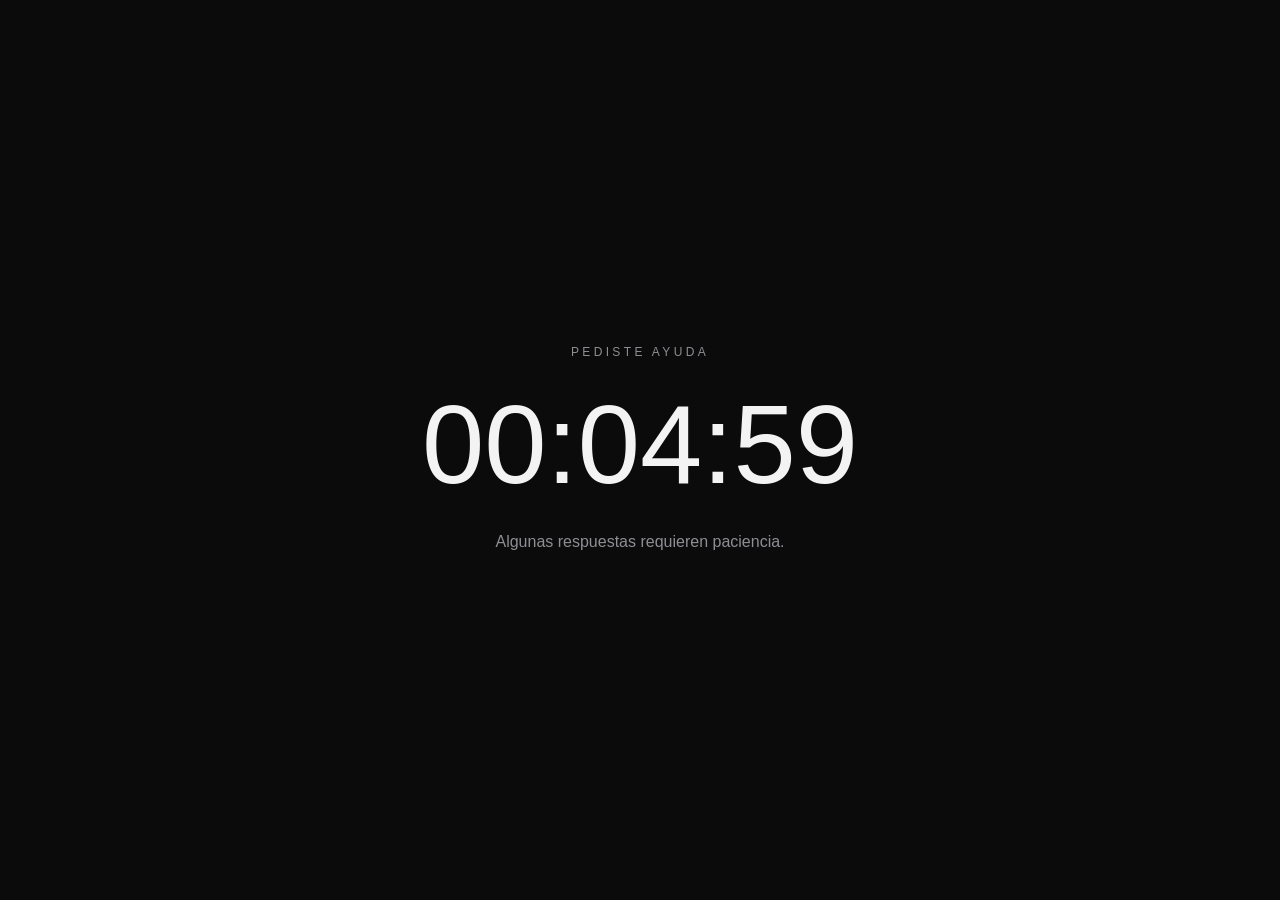
==== ayuda.html @ 7adf33c6 "Add files via upload" ====
<!doctype html>
<html lang="es">
<head>
  <meta charset="utf-8" />
  <meta name="viewport" content="width=device-width, initial-scale=1, viewport-fit=cover" />
  <meta name="theme-color" content="#0b0b0c" />
  <title>Una pista</title>
  <style>
    :root{--bg:#0b0b0c;--fg:#f3f3f4;--muted:#8e8e93}
    *{box-sizing:border-box}
    html,body{height:100%;margin:0}
    body{
      background:var(--bg);color:var(--fg);
      font-family:-apple-system,BlinkMacSystemFont,"Segoe UI",Roboto,Helvetica,Arial,sans-serif;
      display:grid;place-items:center;overflow:hidden
    }
    main{width:min(92vw,720px);text-align:center;padding:32px 20px}
    .eyebrow{text-transform:uppercase;letter-spacing:.28em;font-size:12px;color:var(--muted);margin-bottom:30px}
    #timer{font-variant-numeric:tabular-nums;font-size:clamp(48px,13vw,112px);font-weight:300;line-height:1;margin:0 0 28px}
    .copy{color:var(--muted);font-size:16px;line-height:1.65;max-width:520px;margin:0 auto}
    .hidden{display:none!important}
    #reveal{animation:fadeIn 1.2s ease both}
    #reveal h1{font-size:clamp(32px,7vw,60px);font-weight:500;margin:0 0 18px}
    #reveal p{color:var(--muted);font-size:16px;line-height:1.65;margin:0 auto 30px;max-width:540px}
    .btn{
      display:inline-block;padding:14px 20px;border:1px solid var(--fg);border-radius:999px;
      color:var(--bg);background:var(--fg);text-decoration:none;font-weight:600
    }
    .small{margin-top:18px;font-size:13px;color:var(--muted)}
    @keyframes fadeIn{from{opacity:0;transform:translateY(8px)}to{opacity:1;transform:translateY(0)}}
  </style>
</head>
<body>
  <main>
    <section id="countdown">
      <div class="eyebrow">Pediste ayuda</div>
      <div id="timer">00:05:00</div>
      <p class="copy">Algunas respuestas requieren paciencia.</p>
    </section>

    <section id="reveal" class="hidden">
      <div class="eyebrow">Una pista</div>
      <h1>No es la respuesta.</h1>
      <p>Es solamente el alfabeto que necesitás para descifrarla.</p>

      <a class="btn"
         href="https://ciphersonline.com/codes-and-alphabets/pigpen"
         target="_blank"
         rel="noopener noreferrer">
        VER LA CLAVE DEL CIFRADO
      </a>

      <div class="small">Buscá la variante Standard (Masonic).</div>
    </section>
  </main>

  <script>
    const RELATIVE_MINUTES = 5;
    const STORAGE_KEY = "lucre_help_unlock_v1";

    const countdownEl = document.getElementById("countdown");
    const revealEl = document.getElementById("reveal");
    const timerEl = document.getElementById("timer");

    function getUnlockTime(){
      const saved = localStorage.getItem(STORAGE_KEY);
      if(saved) return Number(saved);

      const unlock = Date.now() + RELATIVE_MINUTES * 60 * 1000;
      localStorage.setItem(STORAGE_KEY, String(unlock));
      return unlock;
    }

    const unlockTime = getUnlockTime();

    function pad(n){ return String(n).padStart(2,"0"); }

    function reveal(){
      countdownEl.classList.add("hidden");
      revealEl.classList.remove("hidden");
      document.title = "Una pista";
    }

    function tick(){
      const diff = unlockTime - Date.now();

      if(diff <= 0){
        timerEl.textContent = "00:00:00";
        reveal();
        return;
      }

      const totalSeconds = Math.floor(diff / 1000);
      const hours = Math.floor(totalSeconds / 3600);
      const minutes = Math.floor((totalSeconds % 3600) / 60);
      const seconds = totalSeconds % 60;

      timerEl.textContent = `${pad(hours)}:${pad(minutes)}:${pad(seconds)}`;
      setTimeout(tick, 250);
    }

    tick();
  </script>
</body>
</html>
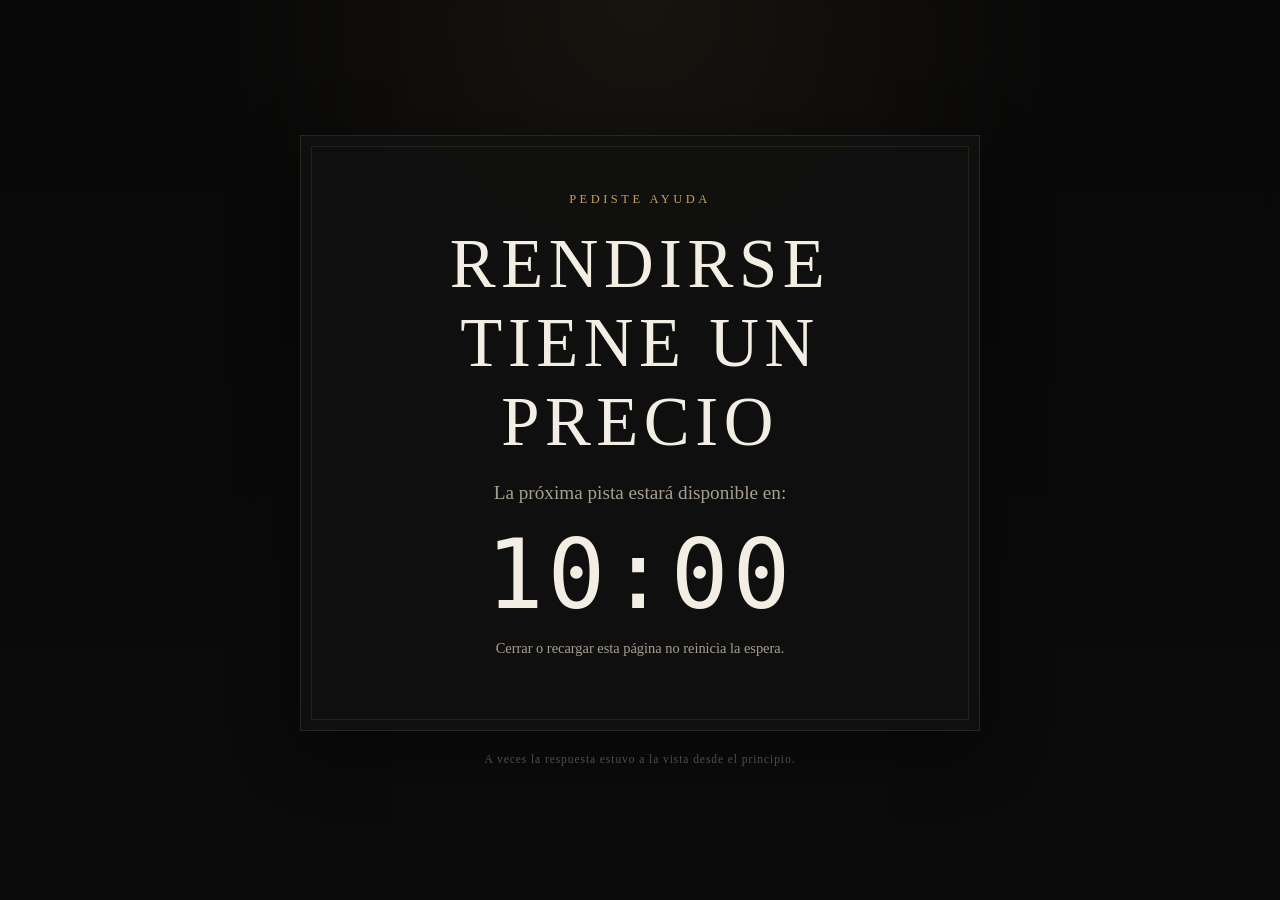
==== commit fc6f7f06: "Add files via upload" ====
--- a/ayuda.html
+++ b/ayuda.html
@@ -1,105 +1,91 @@
 <!doctype html>
 <html lang="es">
 <head>
-  <meta charset="utf-8" />
-  <meta name="viewport" content="width=device-width, initial-scale=1, viewport-fit=cover" />
-  <meta name="theme-color" content="#0b0b0c" />
-  <title>Una pista</title>
-  <style>
-    :root{--bg:#0b0b0c;--fg:#f3f3f4;--muted:#8e8e93}
-    *{box-sizing:border-box}
-    html,body{height:100%;margin:0}
-    body{
-      background:var(--bg);color:var(--fg);
-      font-family:-apple-system,BlinkMacSystemFont,"Segoe UI",Roboto,Helvetica,Arial,sans-serif;
-      display:grid;place-items:center;overflow:hidden
-    }
-    main{width:min(92vw,720px);text-align:center;padding:32px 20px}
-    .eyebrow{text-transform:uppercase;letter-spacing:.28em;font-size:12px;color:var(--muted);margin-bottom:30px}
-    #timer{font-variant-numeric:tabular-nums;font-size:clamp(48px,13vw,112px);font-weight:300;line-height:1;margin:0 0 28px}
-    .copy{color:var(--muted);font-size:16px;line-height:1.65;max-width:520px;margin:0 auto}
-    .hidden{display:none!important}
-    #reveal{animation:fadeIn 1.2s ease both}
-    #reveal h1{font-size:clamp(32px,7vw,60px);font-weight:500;margin:0 0 18px}
-    #reveal p{color:var(--muted);font-size:16px;line-height:1.65;margin:0 auto 30px;max-width:540px}
-    .btn{
-      display:inline-block;padding:14px 20px;border:1px solid var(--fg);border-radius:999px;
-      color:var(--bg);background:var(--fg);text-decoration:none;font-weight:600
-    }
-    .small{margin-top:18px;font-size:13px;color:var(--muted)}
-    @keyframes fadeIn{from{opacity:0;transform:translateY(8px)}to{opacity:1;transform:translateY(0)}}
-  </style>
+  <meta charset="utf-8">
+  <meta name="viewport" content="width=device-width,initial-scale=1">
+  <meta name="theme-color" content="#090909">
+  <title>Segunda pista</title>
+  <link rel="stylesheet" href="styles.css">
 </head>
 <body>
   <main>
-    <section id="countdown">
-      <div class="eyebrow">Pediste ayuda</div>
-      <div id="timer">00:05:00</div>
-      <p class="copy">Algunas respuestas requieren paciencia.</p>
+    <section class="card">
+      <div id="waiting">
+        <p class="kicker">Pediste ayuda</p>
+        <h1>RENDIRSE<br>TIENE UN PRECIO</h1>
+        <p class="subtitle">La próxima pista estará disponible en:</p>
+
+        <div id="timer" class="timer" aria-live="polite">10:00</div>
+
+        <p class="small">Cerrar o recargar esta página no reinicia la espera.</p>
+      </div>
+
+      <div id="reveal" class="hidden">
+        <p class="kicker">Segunda pista</p>
+        <h1>¿CÓMO ESTAMOS NOSOTROS?</h1>
+
+        <div class="rule"></div>
+
+        <p class="subtitle">La respuesta también tiene seis letras.</p>
+      </div>
     </section>
 
-    <section id="reveal" class="hidden">
-      <div class="eyebrow">Una pista</div>
-      <h1>No es la respuesta.</h1>
-      <p>Es solamente el alfabeto que necesitás para descifrarla.</p>
-
-      <a class="btn"
-         href="https://ciphersonline.com/codes-and-alphabets/pigpen"
-         target="_blank"
-         rel="noopener noreferrer">
-        VER LA CLAVE DEL CIFRADO
-      </a>
-
-      <div class="small">Buscá la variante Standard (Masonic).</div>
-    </section>
+    <div class="footer">A veces la respuesta estuvo a la vista desde el principio.</div>
   </main>
 
   <script>
-    const RELATIVE_MINUTES = 5;
-    const STORAGE_KEY = "lucre_help_unlock_v1";
+  (() => {
+    const TIMER_MINUTES = 10;
+    const STORAGE_KEY = "lucre_cryptex_help_unlock_v1";
 
-    const countdownEl = document.getElementById("countdown");
-    const revealEl = document.getElementById("reveal");
-    const timerEl = document.getElementById("timer");
+    const waiting = document.getElementById("waiting");
+    const reveal = document.getElementById("reveal");
+    const timer = document.getElementById("timer");
+    const params = new URLSearchParams(location.search);
 
-    function getUnlockTime(){
-      const saved = localStorage.getItem(STORAGE_KEY);
-      if(saved) return Number(saved);
-
-      const unlock = Date.now() + RELATIVE_MINUTES * 60 * 1000;
-      localStorage.setItem(STORAGE_KEY, String(unlock));
-      return unlock;
+    if (params.get("reset") === "1") {
+      localStorage.removeItem(STORAGE_KEY);
+      history.replaceState({}, "", "ayuda.html");
     }
 
-    const unlockTime = getUnlockTime();
+    const durationMs = params.get("test") === "1"
+      ? 10 * 1000
+      : TIMER_MINUTES * 60 * 1000;
 
-    function pad(n){ return String(n).padStart(2,"0"); }
+    let unlockAt = Number(localStorage.getItem(STORAGE_KEY));
 
-    function reveal(){
-      countdownEl.classList.add("hidden");
-      revealEl.classList.remove("hidden");
-      document.title = "Una pista";
+    if (!unlockAt || Number.isNaN(unlockAt)) {
+      unlockAt = Date.now() + durationMs;
+      localStorage.setItem(STORAGE_KEY, String(unlockAt));
     }
 
-    function tick(){
-      const diff = unlockTime - Date.now();
+    const showReveal = () => {
+      waiting.classList.add("hidden");
+      reveal.classList.remove("hidden");
+      reveal.classList.add("reveal");
+    };
 
-      if(diff <= 0){
-        timerEl.textContent = "00:00:00";
-        reveal();
+    const tick = () => {
+      const remaining = unlockAt - Date.now();
+
+      if (remaining <= 0) {
+        showReveal();
         return;
       }
 
-      const totalSeconds = Math.floor(diff / 1000);
-      const hours = Math.floor(totalSeconds / 3600);
-      const minutes = Math.floor((totalSeconds % 3600) / 60);
+      const totalSeconds = Math.ceil(remaining / 1000);
+      const minutes = Math.floor(totalSeconds / 60);
       const seconds = totalSeconds % 60;
 
-      timerEl.textContent = `${pad(hours)}:${pad(minutes)}:${pad(seconds)}`;
+      timer.textContent =
+        String(minutes).padStart(2, "0") + ":" +
+        String(seconds).padStart(2, "0");
+
       setTimeout(tick, 250);
-    }
+    };
 
     tick();
+  })();
   </script>
 </body>
 </html>
--- a/styles.css
+++ b/styles.css
@@ -0,0 +1,132 @@
+:root{
+  --bg:#090909;
+  --panel:#111111;
+  --text:#f3eee4;
+  --muted:#a79f92;
+  --gold:#c6a15b;
+  --gold-soft:#8e7441;
+  --line:#2a261f;
+}
+
+*{box-sizing:border-box}
+html,body{margin:0;padding:0;min-height:100%}
+body{
+  min-height:100vh;
+  background:
+    radial-gradient(circle at 50% 0%, rgba(198,161,91,.08), transparent 38%),
+    linear-gradient(180deg,#080808 0%,#0b0b0b 100%);
+  color:var(--text);
+  font-family: Georgia, "Times New Roman", serif;
+  display:flex;
+  align-items:center;
+  justify-content:center;
+  padding:24px;
+}
+main{width:min(680px,100%)}
+.card{
+  border:1px solid var(--line);
+  background:rgba(17,17,17,.88);
+  box-shadow:0 18px 60px rgba(0,0,0,.42);
+  padding:clamp(28px,6vw,56px);
+  text-align:center;
+  position:relative;
+  overflow:hidden;
+}
+.card::before{
+  content:"";
+  position:absolute;
+  inset:10px;
+  border:1px solid rgba(198,161,91,.12);
+  pointer-events:none;
+}
+.kicker{
+  margin:0 0 18px;
+  color:var(--gold);
+  font-size:.78rem;
+  letter-spacing:.28em;
+  text-transform:uppercase;
+}
+h1{
+  margin:0;
+  font-size:clamp(2.05rem,8vw,4.3rem);
+  font-weight:500;
+  letter-spacing:.08em;
+}
+.subtitle{
+  margin:16px auto 0;
+  color:var(--muted);
+  max-width:520px;
+  font-size:clamp(1rem,3.5vw,1.2rem);
+  line-height:1.6;
+}
+.rule{
+  width:72px;
+  height:1px;
+  background:linear-gradient(90deg,transparent,var(--gold),transparent);
+  margin:32px auto;
+}
+.clue-label{
+  color:var(--muted);
+  text-transform:uppercase;
+  letter-spacing:.18em;
+  font-size:.78rem;
+  margin-bottom:12px;
+}
+.clue{
+  font-size:clamp(2rem,9vw,4.4rem);
+  letter-spacing:.12em;
+  margin:0;
+  color:var(--text);
+}
+.note{
+  margin:22px auto 0;
+  color:var(--muted);
+  line-height:1.6;
+  font-size:.98rem;
+  max-width:500px;
+}
+.button{
+  display:inline-flex;
+  align-items:center;
+  justify-content:center;
+  min-width:180px;
+  min-height:48px;
+  margin-top:36px;
+  padding:12px 22px;
+  border:1px solid var(--gold-soft);
+  color:var(--gold);
+  text-decoration:none;
+  background:transparent;
+  font-family:inherit;
+  font-size:.88rem;
+  letter-spacing:.14em;
+  text-transform:uppercase;
+  cursor:pointer;
+  transition:.2s ease;
+}
+.button:hover,.button:focus{
+  background:rgba(198,161,91,.08);
+  border-color:var(--gold);
+  outline:none;
+}
+.timer{
+  margin:18px 0 8px;
+  font-family:ui-monospace,SFMono-Regular,Menlo,Consolas,monospace;
+  font-size:clamp(3rem,15vw,6rem);
+  line-height:1;
+  letter-spacing:.04em;
+}
+.small{color:var(--muted);font-size:.9rem;line-height:1.5}
+.hidden{display:none!important}
+.reveal{animation:fadeUp .75s ease both}
+@keyframes fadeUp{
+  from{opacity:0;transform:translateY(10px)}
+  to{opacity:1;transform:translateY(0)}
+}
+.footer{
+  margin-top:22px;
+  text-align:center;
+  color:#625d54;
+  font-size:.72rem;
+  letter-spacing:.08em;
+}
